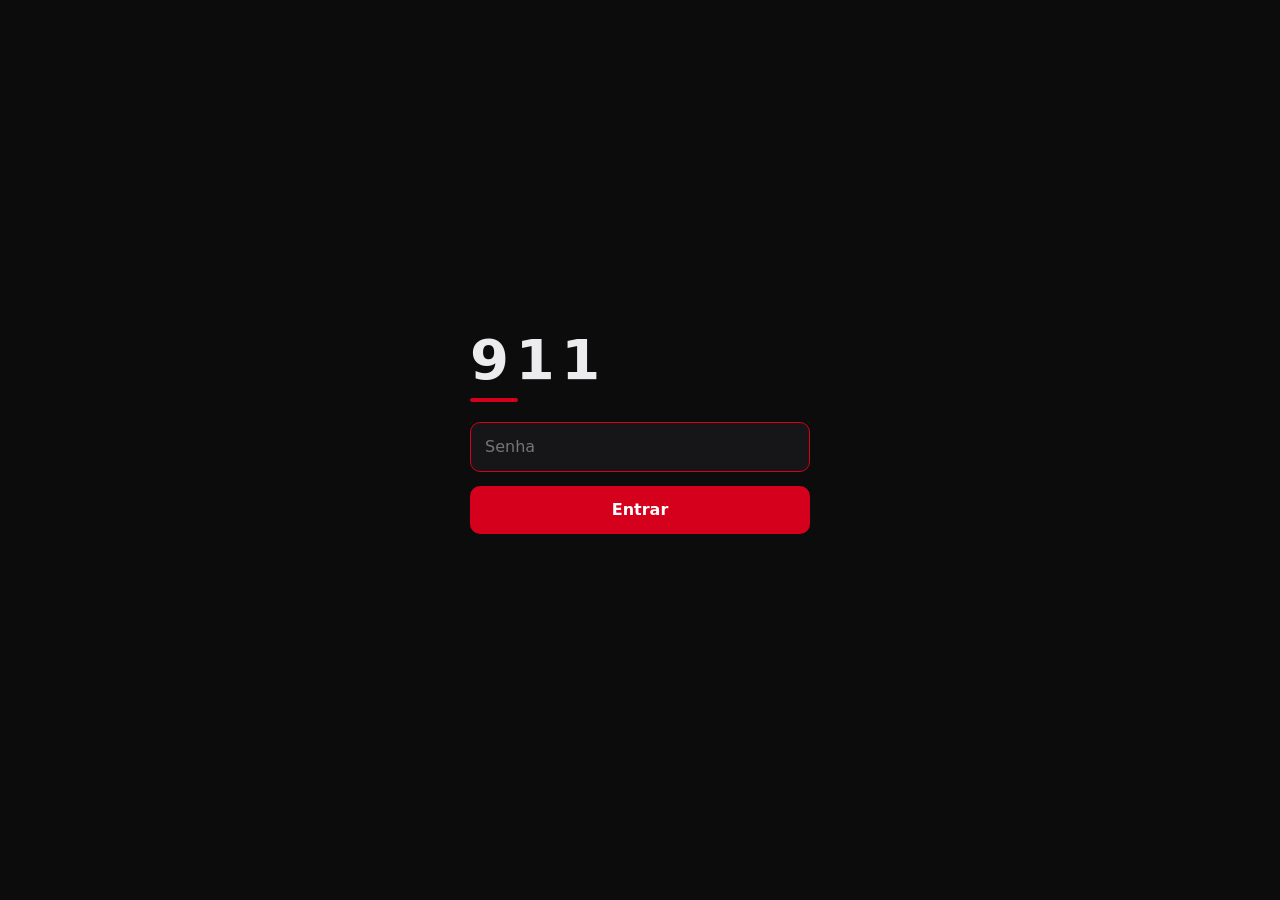
==== static/login.html @ 77443e37 "911: cofre de vídeos e documentos com login Co-Authored-By: Claude Opus 5.5 <noreply@anthropic.com>" ====
<!doctype html>
<html lang="pt-br">
<head>
<meta charset="utf-8">
<meta name="viewport" content="width=device-width, initial-scale=1">
<meta name="robots" content="noindex">
<title>911</title>
<link rel="icon" href="data:image/svg+xml,%3Csvg xmlns='http://www.w3.org/2000/svg' viewBox='0 0 32 32'%3E%3Crect width='32' height='32' rx='7' fill='%23d5001c'/%3E%3Ctext x='16' y='22' font-family='system-ui,sans-serif' font-weight='800' font-size='15' text-anchor='middle' fill='white'%3E911%3C/text%3E%3C/svg%3E">
<style>
  :root { color-scheme: dark; --bg: #0c0c0d; --bg2: #161618; --line: #2a2a2e; --text: #ececee; --muted: #8b8b93; --red: #d5001c; }
  * { box-sizing: border-box; }
  body { margin: 0; min-height: 100vh; display: grid; place-items: center; padding: 16px; background: var(--bg); color: var(--text); font: 16px/1.5 system-ui, -apple-system, "Segoe UI", sans-serif; }
  form { width: 100%; max-width: 340px; display: grid; gap: 14px; }
  h1 { margin: 0 0 6px; font-size: 56px; font-weight: 800; letter-spacing: .12em; line-height: 1; }
  h1 span { display: block; margin-top: 10px; width: 48px; height: 4px; border-radius: 2px; background: var(--red); }
  input, button { font: inherit; border-radius: 10px; padding: 12px 14px; }
  input { background: var(--bg2); color: inherit; border: 1px solid var(--line); outline: none; }
  input:focus { border-color: var(--red); }
  button { background: var(--red); color: white; border: 0; font-weight: 600; cursor: pointer; }
  button:hover { filter: brightness(1.12); }
  p { margin: 0; min-height: 1.5em; color: #ff6b7a; font-size: 14px; }
</style>
</head>
<body>
<form method="post" action="/login">
  <h1>911<span></span></h1>
  <input type="password" name="password" placeholder="Senha" autocomplete="current-password" autofocus required>
  <button>Entrar</button>
  <p id="erro"></p>
</form>
<script>
  const q = new URLSearchParams(location.search)
  if (q.has("erro")) erro.textContent = "Senha errada."
  if (q.has("bloqueado")) erro.textContent = `Muitas tentativas. Tente de novo em ${q.get("bloqueado")} min.`
</script>
</body>
</html>
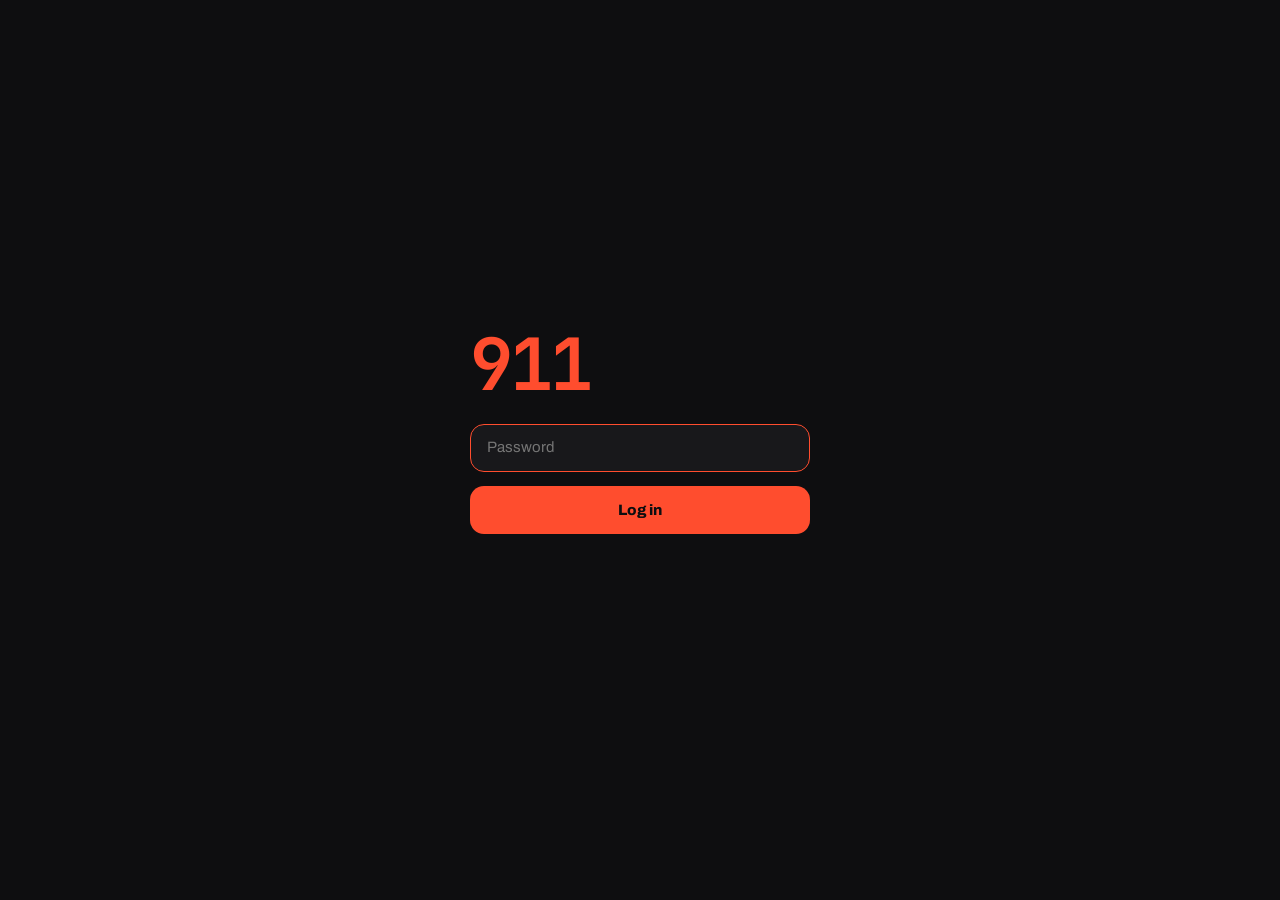
==== commit e9e7a787: "911: design Energy & Documents, salvar por link e editor de PDF - interface nova seguindo o canvas d" ====
--- a/static/login.html
+++ b/static/login.html
@@ -1,37 +1,39 @@
 <!doctype html>
-<html lang="pt-br">
+<html lang="en">
 <head>
 <meta charset="utf-8">
 <meta name="viewport" content="width=device-width, initial-scale=1">
 <meta name="robots" content="noindex">
+<meta name="theme-color" content="#0E0E10">
 <title>911</title>
-<link rel="icon" href="data:image/svg+xml,%3Csvg xmlns='http://www.w3.org/2000/svg' viewBox='0 0 32 32'%3E%3Crect width='32' height='32' rx='7' fill='%23d5001c'/%3E%3Ctext x='16' y='22' font-family='system-ui,sans-serif' font-weight='800' font-size='15' text-anchor='middle' fill='white'%3E911%3C/text%3E%3C/svg%3E">
+<link rel="icon" href="data:image/svg+xml,%3Csvg xmlns='http://www.w3.org/2000/svg' viewBox='0 0 32 32'%3E%3Crect width='32' height='32' rx='8' fill='%230E0E10'/%3E%3Ctext x='16' y='21' font-family='monospace' font-weight='700' font-size='13' text-anchor='middle' fill='%23FF4D2E'%3E911%3C/text%3E%3C/svg%3E">
 <style>
-  :root { color-scheme: dark; --bg: #0c0c0d; --bg2: #161618; --line: #2a2a2e; --text: #ececee; --muted: #8b8b93; --red: #d5001c; }
+  @font-face { font-family: Archivo; src: url(/static/fonts/Archivo.woff2) format("woff2"); font-weight: 400 800; font-display: swap; }
+  @font-face { font-family: "JetBrains Mono"; src: url(/static/fonts/JetBrainsMono.woff2) format("woff2"); font-weight: 500 700; font-display: swap; }
+  :root { color-scheme: dark; }
   * { box-sizing: border-box; }
-  body { margin: 0; min-height: 100vh; display: grid; place-items: center; padding: 16px; background: var(--bg); color: var(--text); font: 16px/1.5 system-ui, -apple-system, "Segoe UI", sans-serif; }
-  form { width: 100%; max-width: 340px; display: grid; gap: 14px; }
-  h1 { margin: 0 0 6px; font-size: 56px; font-weight: 800; letter-spacing: .12em; line-height: 1; }
-  h1 span { display: block; margin-top: 10px; width: 48px; height: 4px; border-radius: 2px; background: var(--red); }
-  input, button { font: inherit; border-radius: 10px; padding: 12px 14px; }
-  input { background: var(--bg2); color: inherit; border: 1px solid var(--line); outline: none; }
-  input:focus { border-color: var(--red); }
-  button { background: var(--red); color: white; border: 0; font-weight: 600; cursor: pointer; }
-  button:hover { filter: brightness(1.12); }
-  p { margin: 0; min-height: 1.5em; color: #ff6b7a; font-size: 14px; }
+  body { margin: 0; min-height: 100vh; display: grid; place-items: center; padding: 20px; background: #0E0E10; color: #F4F1EA; font: 15px/1.4 Archivo, system-ui, sans-serif; }
+  form { width: 100%; max-width: 340px; display: flex; flex-direction: column; gap: 14px; }
+  .logo { margin-bottom: 12px; font: 700 72px/0.9 "JetBrains Mono", ui-monospace, monospace; letter-spacing: -3px; color: #FF4D2E; }
+  label { display: flex; align-items: center; height: 48px; padding: 0 14px; border-radius: 14px; background: #18181B; border: 1px solid #27272A; }
+  label:focus-within { border-color: #FF4D2E; }
+  input { flex: 1; min-width: 0; background: transparent; border: 0; color: inherit; font: inherit; outline: none; }
+  button { height: 48px; border: 0; border-radius: 14px; background: #FF4D2E; color: #0E0E10; font: 800 15px Archivo, system-ui, sans-serif; cursor: pointer; }
+  p { margin: 0; min-height: 1.4em; color: #FF4D2E; font-size: 14px; }
+  .sr { position: absolute; width: 1px; height: 1px; overflow: hidden; clip-path: inset(50%); }
 </style>
 </head>
 <body>
 <form method="post" action="/login">
-  <h1>911<span></span></h1>
-  <input type="password" name="password" placeholder="Senha" autocomplete="current-password" autofocus required>
-  <button>Entrar</button>
-  <p id="erro"></p>
+  <div class="logo">911</div>
+  <label><span class="sr">Password</span><input type="password" name="password" placeholder="Password" autocomplete="current-password" autofocus required></label>
+  <button>Log in</button>
+  <p id="err" role="alert"></p>
 </form>
 <script>
   const q = new URLSearchParams(location.search)
-  if (q.has("erro")) erro.textContent = "Senha errada."
-  if (q.has("bloqueado")) erro.textContent = `Muitas tentativas. Tente de novo em ${q.get("bloqueado")} min.`
+  if (q.has("wrong")) err.textContent = "Wrong password."
+  if (q.has("blocked")) err.textContent = `Too many attempts. Try again in ${q.get("blocked")} min.`
 </script>
 </body>
 </html>
